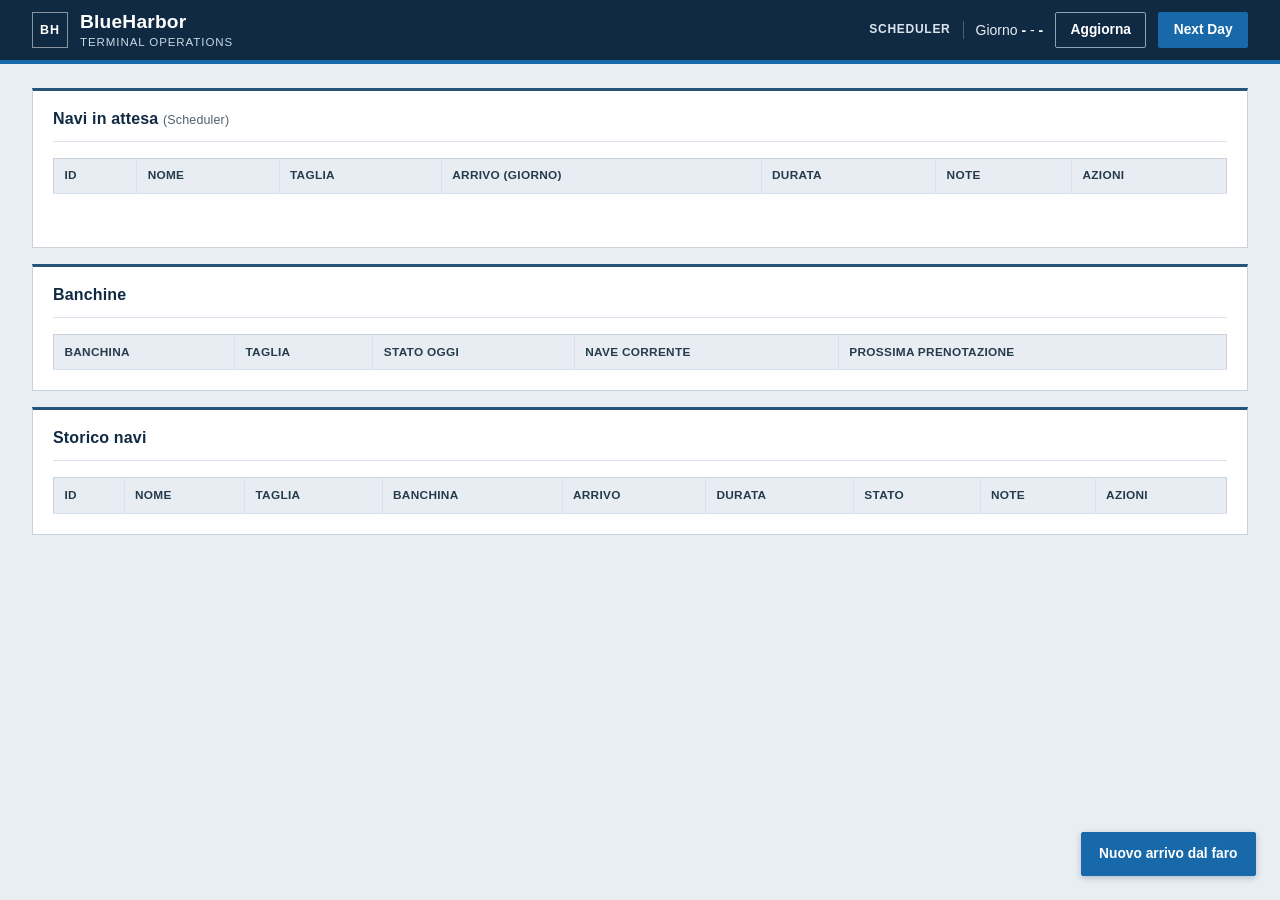
==== app/BlueHarbor.Api/wwwroot/scheduler.html @ 30d00989 "suca" ====
<!DOCTYPE html>
<html lang="it">
<head>
  <meta charset="utf-8" />
  <meta name="viewport" content="width=device-width, initial-scale=1" />
  <title>BlueHarbor - Scheduler</title>
  <link rel="stylesheet" href="style.css?v=issue-03" />
</head>
<body class="operational-page">
  <header class="app-header">
    <div class="brand">
      <span class="brand-mark" aria-hidden="true">BH</span>
      <div>
        <h1>BlueHarbor</h1>
        <span>Terminal operations</span>
      </div>
    </div>
    <div class="header-actions">
      <span class="role-label">Scheduler</span>
      <span class="day">Giorno <strong id="current-day">-</strong> - <strong id="current-date">-</strong></span>
      <button id="btn-refresh" class="secondary" type="button">Aggiorna</button>
      <button id="btn-next-day" type="button">Next Day</button>
    </div>
  </header>

  <main>
    <section class="panel">
      <h2>Navi in attesa <small>(Scheduler)</small></h2>
      <table id="pending-ships">
        <thead>
          <tr>
            <th>Id</th><th>Nome</th><th>Taglia</th>
            <th>Arrivo (giorno)</th><th>Durata</th><th>Note</th><th>Azioni</th>
          </tr>
        </thead>
        <tbody></tbody>
      </table>
      <p id="empty-pending" class="muted" hidden>Nessuna nave pending.</p>
      <p id="msg" class="msg"></p>
    </section>

    <section class="panel">
      <h2>Banchine</h2>
      <table id="berths">
        <thead>
          <tr>
            <th>Banchina</th><th>Taglia</th><th>Stato oggi</th><th>Nave corrente</th><th>Prossima prenotazione</th>
          </tr>
        </thead>
        <tbody></tbody>
      </table>
    </section>

    <section class="panel">
      <h2>Storico navi</h2>
      <table id="ships-history">
        <thead>
          <tr>
            <th>Id</th><th>Nome</th><th>Taglia</th>
            <th>Banchina</th><th>Arrivo</th><th>Durata</th><th>Stato</th><th>Note</th><th>Azioni</th>
          </tr>
        </thead>
        <tbody></tbody>
      </table>
      <p id="empty-history" class="muted" hidden>Nessuna nave registrata.</p>
    </section>
  </main>

  <a class="page-primary-action" href="operator.html" aria-label="Apri l'area Operatore per registrare un nuovo arrivo dal faro">
    Nuovo arrivo dal faro
  </a>

  <script src="api.js"></script>
  <script src="scheduler.js"></script>
</body>
</html>
---- app/BlueHarbor.Api/wwwroot/style.css ----
:root {
  color-scheme: light;
  --navy-950: #102a43;
  --navy-900: #173f5f;
  --navy-800: #245477;
  --blue-700: #1769aa;
  --blue-800: #115487;
  --slate-900: #1f2933;
  --slate-700: #52606d;
  --slate-500: #7b8794;
  --slate-300: #cbd2d9;
  --slate-200: #d9e2ec;
  --slate-100: #e9eef3;
  --slate-050: #f5f7f9;
  --white: #fff;
  --danger-700: #a61b1b;
}

* { box-sizing: border-box; }

body {
  min-width: 320px;
  margin: 0;
  color: var(--slate-900);
  background: var(--slate-100);
  font-family: "Segoe UI", Arial, sans-serif;
  font-size: 14px;
  line-height: 1.45;
}

header,
.app-header {
  min-height: 64px;
  padding: .65rem 2rem;
  display: flex;
  align-items: center;
  justify-content: space-between;
  gap: 1.5rem;
  color: var(--white);
  background: var(--navy-950);
  border-bottom: 4px solid var(--blue-700);
}

header h1 { margin: 0; font-size: 1.2rem; letter-spacing: .01em; }

.brand { display: flex; align-items: center; gap: .75rem; flex: 0 0 auto; }

.brand-mark {
  width: 36px;
  height: 36px;
  display: inline-grid;
  place-items: center;
  border: 1px solid rgba(255, 255, 255, .5);
  font-size: .78rem;
  font-weight: 700;
  letter-spacing: .08em;
}

.brand div { display: grid; line-height: 1.15; }
.brand span:not(.brand-mark) { margin-top: .2rem; color: #c8d7e4; font-size: .72rem; text-transform: uppercase; letter-spacing: .08em; }

.header-actions { display: flex; align-items: center; gap: .75rem; flex-wrap: wrap; justify-content: flex-end; }

.role-label {
  padding-right: .75rem;
  color: #d9e5ef;
  border-right: 1px solid rgba(255, 255, 255, .25);
  font-size: .75rem;
  font-weight: 700;
  letter-spacing: .06em;
  text-transform: uppercase;
}

.day { color: #e7eef5; white-space: nowrap; }
.day strong { color: var(--white); font-variant-numeric: tabular-nums; }

main {
  width: 100%;
  max-width: 1440px;
  margin: 0 auto;
  padding: 1.5rem 2rem 2.5rem;
  display: grid;
  gap: 1rem;
}

.operational-page main { padding-bottom: 6.5rem; }

.panel {
  min-width: 0;
  padding: 1rem 1.25rem 1.25rem;
  background: var(--white);
  border: 1px solid var(--slate-300);
  border-top: 3px solid var(--navy-800);
}

.panel h2 {
  margin: 0 0 1rem;
  padding-bottom: .65rem;
  color: var(--navy-950);
  border-bottom: 1px solid var(--slate-200);
  font-size: 1rem;
  font-weight: 700;
  letter-spacing: .01em;
}

.panel h2 small { color: var(--slate-700); font-size: .78rem; font-weight: 400; }
.role-grid { display: grid; grid-template-columns: repeat(2, minmax(0, 1fr)); gap: 1rem; }

.role-link {
  display: grid;
  gap: .35rem;
  padding: 1rem;
  color: inherit;
  background: var(--white);
  border: 1px solid var(--slate-300);
  text-decoration: none;
}

.role-link:hover { border-color: var(--blue-700); background: var(--slate-050); }
.role-link span, .muted { color: var(--slate-700); }

button,
.page-primary-action {
  min-height: 36px;
  padding: .5rem .9rem;
  color: var(--white);
  background: var(--blue-700);
  border: 1px solid var(--blue-700);
  border-radius: 2px;
  cursor: pointer;
  font: 600 .86rem/1.2 "Segoe UI", Arial, sans-serif;
}

button:hover,
.page-primary-action:hover { background: var(--blue-800); border-color: var(--blue-800); }

button:focus-visible,
.page-primary-action:focus-visible,
input:focus-visible,
textarea:focus-visible { outline: 3px solid #70b5e8; outline-offset: 2px; }

button.secondary { color: var(--white); background: transparent; border-color: #8aa4b8; }
button.secondary:hover { background: var(--navy-800); border-color: #b9cbd9; }
button.danger { background: var(--white); color: var(--danger-700); border-color: #cf7777; }
button.danger:hover { background: #fff1f1; border-color: var(--danger-700); }

.page-primary-action {
  position: fixed;
  right: 1.5rem;
  bottom: 1.5rem;
  z-index: 10;
  min-height: 44px;
  padding: .75rem 1.1rem;
  display: inline-flex;
  align-items: center;
  justify-content: center;
  text-decoration: none;
  box-shadow: 0 2px 6px rgba(16, 42, 67, .25);
}

.table-actions { display: flex; gap: .4rem; flex-wrap: wrap; }
.table-actions button { min-height: 30px; padding: .35rem .6rem; }

.status {
  display: inline-block;
  min-width: 68px;
  padding: .12rem .4rem;
  border: 1px solid currentColor;
  border-radius: 2px;
  font-size: .72rem;
  font-weight: 700;
  text-align: center;
  text-transform: uppercase;
  letter-spacing: .03em;
}

.status-free { background: #effaf2; color: #276738; }
.status-occupied { background: #fff1f0; color: #982b24; }

form { margin-top: 1rem; display: grid; gap: .9rem; }

fieldset {
  margin: 0;
  padding: 1rem;
  border: 1px solid var(--slate-300);
}

legend { padding: 0 .4rem; color: var(--slate-700); font-size: .8rem; font-weight: 600; }
.readonly-grid { display: grid; grid-template-columns: repeat(3, minmax(0, 1fr)); gap: 1rem; }

.readonly-grid > div {
  padding-left: .75rem;
  color: var(--slate-700);
  border-left: 3px solid var(--slate-300);
}

.readonly-grid strong { color: var(--slate-900); font-size: 1rem; }
label { display: grid; gap: .3rem; max-width: 720px; color: var(--slate-700); font-size: .82rem; font-weight: 600; }

input,
textarea {
  width: 100%;
  padding: .55rem .65rem;
  color: var(--slate-900);
  background: var(--white);
  border: 1px solid #9aa5b1;
  border-radius: 2px;
  font: 400 .9rem/1.4 "Segoe UI", Arial, sans-serif;
}

textarea { resize: vertical; }

table {
  width: 100%;
  border: 1px solid var(--slate-300);
  border-collapse: collapse;
  font-size: .82rem;
}

th,
td {
  padding: .55rem .65rem;
  text-align: left;
  vertical-align: middle;
  border-right: 1px solid var(--slate-200);
  border-bottom: 1px solid var(--slate-200);
}

th {
  color: #263b4c;
  background: #e7edf2;
  font-size: .74rem;
  font-weight: 700;
  letter-spacing: .025em;
  text-transform: uppercase;
  white-space: nowrap;
}

tbody tr:nth-child(even) { background: #f8fafb; }
tbody tr:hover { background: #eef5fa; }
th:last-child, td:last-child { border-right: 0; }
tbody tr:last-child td { border-bottom: 0; }

.msg { min-height: 1.2em; margin: .5rem 0; color: var(--danger-700); font-weight: 600; }
.login-panel { max-width: 420px; width: 100%; justify-self: center; }
.form-actions { display: flex; align-items: center; gap: 1rem; flex-wrap: wrap; }
.form-actions a { color: var(--navy-900); }

@media (max-width: 800px) {
  header,
  .app-header { padding: .75rem 1rem; align-items: flex-start; flex-direction: column; gap: .75rem; }
  .header-actions { width: 100%; justify-content: flex-start; }
  .role-label { margin-right: auto; }
  main { padding: 1rem 1rem 2rem; }
  .operational-page main { padding-bottom: 6rem; }
  .role-grid { grid-template-columns: 1fr; }
  .readonly-grid { grid-template-columns: 1fr; }
  table { display: block; overflow-x: auto; white-space: nowrap; }
  .page-primary-action { right: 1rem; bottom: 1rem; }
}

@media (max-width: 520px) {
  .header-actions { align-items: stretch; display: grid; grid-template-columns: 1fr 1fr; }
  .role-label, .day { grid-column: 1 / -1; }
  .role-label { padding: 0 0 .5rem; border-right: 0; border-bottom: 1px solid rgba(255, 255, 255, .25); }
  .page-primary-action { left: 1rem; right: 1rem; }
}
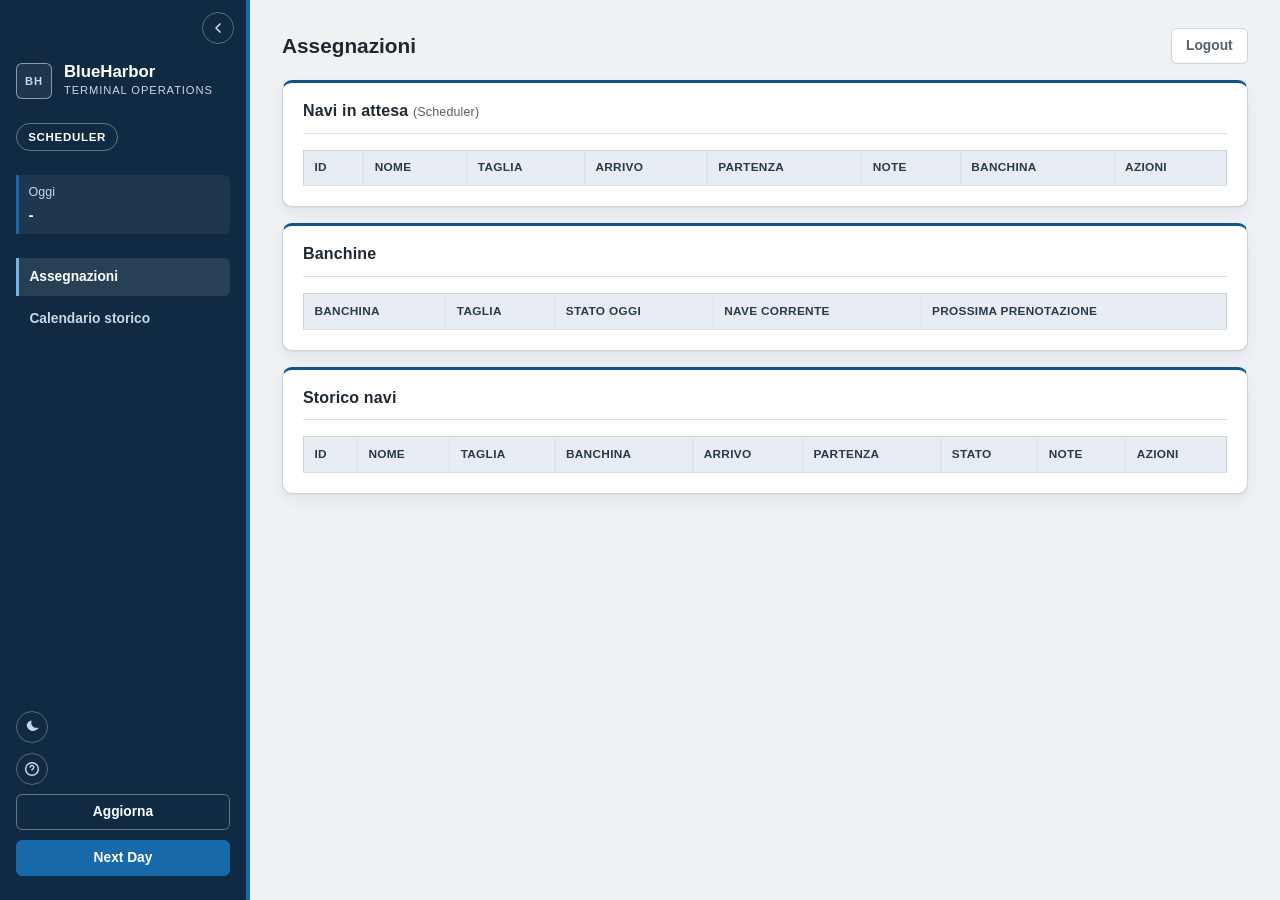
==== commit cd6d15c7: "Sessione 08: tasto di assistenza su tutte le pagine - Nuovo script support.js incluso in tutte le pa" ====
--- a/app/BlueHarbor.Api/wwwroot/scheduler.html
+++ b/app/BlueHarbor.Api/wwwroot/scheduler.html
@@ -4,73 +4,115 @@
   <meta charset="utf-8" />
   <meta name="viewport" content="width=device-width, initial-scale=1" />
   <title>BlueHarbor - Scheduler</title>
-  <link rel="stylesheet" href="style.css?v=issue-03" />
+  <script src="theme.js"></script>
+  <link rel="stylesheet" href="style.css?v=issue-09" />
 </head>
 <body class="operational-page">
-  <header class="app-header">
-    <div class="brand">
-      <span class="brand-mark" aria-hidden="true">BH</span>
-      <div>
-        <h1>BlueHarbor</h1>
-        <span>Terminal operations</span>
+  <div class="app-shell">
+    <aside class="sidebar">
+      <div class="sidebar-close-row">
+        <button id="btn-sidebar-close" class="icon-button theme-toggle" type="button" title="Nascondi menu" aria-label="Nascondi menu"><svg viewBox="0 0 24 24" width="16" height="16" fill="none" stroke="currentColor" stroke-width="2.5" stroke-linecap="round" stroke-linejoin="round" aria-hidden="true"><polyline points="15 6 9 12 15 18"></polyline></svg></button>
+      </div>
+
+      <div class="sidebar-brand">
+        <span class="brand-mark" aria-hidden="true">BH</span>
+        <div>
+          <h1>BlueHarbor</h1>
+          <span>Terminal operations</span>
+        </div>
+      </div>
+
+      <span class="sidebar-role">Scheduler</span>
+
+      <div class="sidebar-date">
+        Oggi
+        <strong id="current-date">-</strong>
+      </div>
+
+      <nav class="sidebar-nav">
+        <a href="scheduler.html" class="active">Assegnazioni</a>
+        <a href="calendar.html?from=scheduler">Calendario storico</a>
+      </nav>
+
+      <div class="sidebar-footer">
+        <button id="btn-theme" class="icon-button theme-toggle" type="button" title="Cambia tema chiaro/scuro" aria-label="Cambia tema chiaro/scuro">&#127769;</button>
+        <button id="btn-refresh" class="secondary" type="button">Aggiorna</button>
+        <button id="btn-next-day" type="button">Next Day</button>
+      </div>
+    </aside>
+
+    <div class="content">
+      <div class="content-header">
+        <div class="header-title">
+          <button id="btn-sidebar-toggle" class="icon-button secondary" type="button" title="Mostra menu" aria-label="Mostra menu" hidden><svg viewBox="0 0 24 24" width="16" height="16" fill="none" stroke="currentColor" stroke-width="2.5" stroke-linecap="round" aria-hidden="true"><line x1="4" y1="7" x2="20" y2="7"></line><line x1="4" y1="12" x2="20" y2="12"></line><line x1="4" y1="17" x2="20" y2="17"></line></svg></button>
+          <h1>Assegnazioni</h1>
+        </div>
+        <div class="header-actions">
+          <button id="btn-logout" class="logout-btn" type="button">Logout</button>
+        </div>
+      </div>
+
+      <section class="panel">
+        <h2>Navi in attesa <small>(Scheduler)</small></h2>
+        <table id="pending-ships">
+          <thead>
+            <tr>
+              <th>Id</th><th>Nome</th><th>Taglia</th>
+              <th>Arrivo</th><th>Partenza</th><th>Note</th><th>Banchina</th><th>Azioni</th>
+            </tr>
+          </thead>
+          <tbody></tbody>
+        </table>
+        <p id="empty-pending" class="muted" hidden>Nessuna nave pending.</p>
+      </section>
+
+      <section class="panel">
+        <h2>Banchine</h2>
+        <table id="berths">
+          <thead>
+            <tr>
+              <th>Banchina</th><th>Taglia</th><th>Stato oggi</th><th>Nave corrente</th><th>Prossima prenotazione</th>
+            </tr>
+          </thead>
+          <tbody></tbody>
+        </table>
+      </section>
+
+      <section class="panel">
+        <h2>Storico navi</h2>
+        <table id="ships-history">
+          <thead>
+            <tr>
+              <th>Id</th><th>Nome</th><th>Taglia</th>
+              <th>Banchina</th><th>Arrivo</th><th>Partenza</th><th>Stato</th><th>Note</th><th>Azioni</th>
+            </tr>
+          </thead>
+          <tbody></tbody>
+        </table>
+        <p id="empty-history" class="muted" hidden>Nessuna nave registrata.</p>
+      </section>
+    </div>
+  </div>
+
+  <div id="logout-dialog" class="dialog-overlay" hidden>
+    <div class="dialog-panel" role="alertdialog" aria-labelledby="logout-dialog-title">
+      <h3 id="logout-dialog-title">Conferma uscita</h3>
+      <p>Vuoi davvero uscire da BlueHarbor?</p>
+      <div class="dialog-actions">
+        <button id="btn-logout-cancel" class="secondary" type="button">Annulla</button>
+        <form method="post" action="/logout">
+          <button class="danger" type="submit">Esci</button>
+        </form>
       </div>
     </div>
-    <div class="header-actions">
-      <span class="role-label">Scheduler</span>
-      <span class="day">Giorno <strong id="current-day">-</strong> - <strong id="current-date">-</strong></span>
-      <button id="btn-refresh" class="secondary" type="button">Aggiorna</button>
-      <button id="btn-next-day" type="button">Next Day</button>
-    </div>
-  </header>
+  </div>
 
-  <main>
-    <section class="panel">
-      <h2>Navi in attesa <small>(Scheduler)</small></h2>
-      <table id="pending-ships">
-        <thead>
-          <tr>
-            <th>Id</th><th>Nome</th><th>Taglia</th>
-            <th>Arrivo (giorno)</th><th>Durata</th><th>Note</th><th>Azioni</th>
-          </tr>
-        </thead>
-        <tbody></tbody>
-      </table>
-      <p id="empty-pending" class="muted" hidden>Nessuna nave pending.</p>
-      <p id="msg" class="msg"></p>
-    </section>
-
-    <section class="panel">
-      <h2>Banchine</h2>
-      <table id="berths">
-        <thead>
-          <tr>
-            <th>Banchina</th><th>Taglia</th><th>Stato oggi</th><th>Nave corrente</th><th>Prossima prenotazione</th>
-          </tr>
-        </thead>
-        <tbody></tbody>
-      </table>
-    </section>
-
-    <section class="panel">
-      <h2>Storico navi</h2>
-      <table id="ships-history">
-        <thead>
-          <tr>
-            <th>Id</th><th>Nome</th><th>Taglia</th>
-            <th>Banchina</th><th>Arrivo</th><th>Durata</th><th>Stato</th><th>Note</th><th>Azioni</th>
-          </tr>
-        </thead>
-        <tbody></tbody>
-      </table>
-      <p id="empty-history" class="muted" hidden>Nessuna nave registrata.</p>
-    </section>
-  </main>
-
-  <a class="page-primary-action" href="operator.html" aria-label="Apri l'area Operatore per registrare un nuovo arrivo dal faro">
-    Nuovo arrivo dal faro
-  </a>
-
+  <script src="dates.js"></script>
   <script src="api.js"></script>
+  <script src="toast.js"></script>
+  <script src="sidebar.js"></script>
+  <script src="logout.js"></script>
+  <script src="support.js"></script>
   <script src="scheduler.js"></script>
 </body>
 </html>
--- a/app/BlueHarbor.Api/wwwroot/style.css
+++ b/app/BlueHarbor.Api/wwwroot/style.css
@@ -1,78 +1,119 @@
 :root {
   color-scheme: light;
-  --navy-950: #102a43;
-  --navy-900: #173f5f;
-  --navy-800: #245477;
-  --blue-700: #1769aa;
-  --blue-800: #115487;
-  --slate-900: #1f2933;
-  --slate-700: #52606d;
-  --slate-500: #7b8794;
-  --slate-300: #cbd2d9;
-  --slate-200: #d9e2ec;
-  --slate-100: #e9eef3;
-  --slate-050: #f5f7f9;
-  --white: #fff;
-  --danger-700: #a61b1b;
+
+  --radius-sm: 6px;
+  --radius-md: 10px;
+  --radius-lg: 14px;
+
+  --bg: #eef2f5;
+  --surface: #ffffff;
+  --surface-strong: #102a43;
+  --accent: #1769aa;
+  --accent-strong: #115487;
+  --accent-focus: #70b5e8;
+
+  --text: #1f2933;
+  --text-muted: #52606d;
+  --text-on-strong: #ffffff;
+  --text-on-strong-muted: #c8d7e4;
+
+  --border: #cbd2d9;
+  --border-soft: #d9e2ec;
+
+  --danger: #a61b1b;
+  --danger-bg: #fff1f1;
+  --danger-border: #cf7777;
+
+  --success-bg: #effaf2;
+  --success-text: #276738;
+  --occupied-bg: #fff1f0;
+  --occupied-text: #982b24;
+
+  --table-header-bg: #e7edf2;
+  --table-header-text: #263b4c;
+  --table-row-alt: #f8fafb;
+  --table-row-hover: #eef5fa;
+
+  --calendar-arrival: #2f9e58;
+  --calendar-departure: #c0392b;
+
+  --shadow: 0 2px 6px rgba(16, 42, 67, .25);
+  --shadow-soft: 0 1px 2px rgba(16, 42, 67, .06), 0 6px 16px rgba(16, 42, 67, .06);
+}
+
+:root[data-theme="dark"] {
+  color-scheme: dark;
+
+  --bg: #0b1620;
+  --surface: #13202c;
+  --surface-strong: #0a1522;
+  --accent: #3f8ecb;
+  --accent-strong: #5aa3db;
+  --accent-focus: #5aa3db;
+
+  --text: #dce6ee;
+  --text-muted: #93a8ba;
+  --text-on-strong: #eef3f7;
+  --text-on-strong-muted: #93a8ba;
+
+  --border: #2a3b4a;
+  --border-soft: #22303c;
+
+  --danger: #e17272;
+  --danger-bg: #3a1e1e;
+  --danger-border: #8a4444;
+
+  --success-bg: #16321f;
+  --success-text: #7fd79a;
+  --occupied-bg: #3a1e1e;
+  --occupied-text: #e2938c;
+
+  --table-header-bg: #1a2733;
+  --table-header-text: #c8d7e4;
+  --table-row-alt: #16232e;
+  --table-row-hover: #1c2b38;
+
+  --calendar-arrival: #4bb876;
+  --calendar-departure: #e0685c;
+
+  --shadow: 0 2px 6px rgba(0, 0, 0, .45);
+  --shadow-soft: 0 1px 2px rgba(0, 0, 0, .2), 0 6px 16px rgba(0, 0, 0, .25);
 }
 
 * { box-sizing: border-box; }
+
+/* Applicata solo durante il cambio tema (vedi theme.js): dissolve i colori invece di un
+   passaggio istantaneo, che a schermo si vedeva come uno sfarfallio tra chiaro e scuro. */
+.theme-transition,
+.theme-transition * {
+  transition: background-color .2s ease, color .2s ease, border-color .2s ease, box-shadow .2s ease !important;
+}
 
 body {
   min-width: 320px;
   margin: 0;
-  color: var(--slate-900);
-  background: var(--slate-100);
+  color: var(--text);
+  background: var(--bg);
   font-family: "Segoe UI", Arial, sans-serif;
   font-size: 14px;
   line-height: 1.45;
 }
 
-header,
-.app-header {
+header {
   min-height: 64px;
   padding: .65rem 2rem;
   display: flex;
   align-items: center;
   justify-content: space-between;
   gap: 1.5rem;
-  color: var(--white);
-  background: var(--navy-950);
-  border-bottom: 4px solid var(--blue-700);
+  color: var(--text-on-strong);
+  background: var(--surface-strong);
+  border-bottom: 4px solid var(--accent);
 }
 
 header h1 { margin: 0; font-size: 1.2rem; letter-spacing: .01em; }
-
-.brand { display: flex; align-items: center; gap: .75rem; flex: 0 0 auto; }
-
-.brand-mark {
-  width: 36px;
-  height: 36px;
-  display: inline-grid;
-  place-items: center;
-  border: 1px solid rgba(255, 255, 255, .5);
-  font-size: .78rem;
-  font-weight: 700;
-  letter-spacing: .08em;
-}
-
-.brand div { display: grid; line-height: 1.15; }
-.brand span:not(.brand-mark) { margin-top: .2rem; color: #c8d7e4; font-size: .72rem; text-transform: uppercase; letter-spacing: .08em; }
-
-.header-actions { display: flex; align-items: center; gap: .75rem; flex-wrap: wrap; justify-content: flex-end; }
-
-.role-label {
-  padding-right: .75rem;
-  color: #d9e5ef;
-  border-right: 1px solid rgba(255, 255, 255, .25);
-  font-size: .75rem;
-  font-weight: 700;
-  letter-spacing: .06em;
-  text-transform: uppercase;
-}
-
-.day { color: #e7eef5; white-space: nowrap; }
-.day strong { color: var(--white); font-variant-numeric: tabular-nums; }
+.day { color: var(--text-on-strong-muted); white-space: nowrap; }
+.day strong { color: var(--text-on-strong); font-variant-numeric: tabular-nums; }
 
 main {
   width: 100%;
@@ -83,27 +124,197 @@
   gap: 1rem;
 }
 
-.operational-page main { padding-bottom: 6.5rem; }
+/* --- Shell a sidebar per le pagine autenticate --- */
+.app-shell { position: relative; display: flex; min-height: 100vh; }
+
+.sidebar {
+  width: 250px;
+  flex: 0 0 250px;
+  padding: 1.25rem 1rem 1.5rem;
+  display: flex;
+  flex-direction: column;
+  gap: 1.5rem;
+  color: var(--text-on-strong);
+  background: var(--surface-strong);
+  border-right: 4px solid var(--accent);
+  position: sticky;
+  top: 0;
+  height: 100vh;
+  overflow-y: auto;
+  transition: transform .18s ease;
+}
+
+/* Sidebar a scomparsa: si nasconde del tutto; un solo bottone nell'header la apre/chiude. */
+.app-shell[data-sidebar="collapsed"] .sidebar {
+  transform: translateX(-100%);
+  width: 0;
+  flex: 0 0 0;
+  padding: 1.25rem 0;
+  border-right: 0;
+  overflow: hidden;
+  pointer-events: none;
+}
+
+.sidebar-close-row { display: flex; justify-content: flex-end; margin: -.5rem -.25rem -.5rem 0; }
+
+.sidebar-brand { display: flex; align-items: center; gap: .75rem; }
+
+.brand-mark {
+  width: 36px;
+  height: 36px;
+  flex: 0 0 36px;
+  display: inline-grid;
+  place-items: center;
+  background: rgba(255, 255, 255, .06);
+  border: 1px solid rgba(255, 255, 255, .5);
+  border-radius: var(--radius-sm);
+  font-size: .78rem;
+  font-weight: 700;
+  letter-spacing: .08em;
+}
+
+.sidebar-brand div { display: grid; line-height: 1.15; }
+.sidebar-brand h1 { margin: 0; font-size: 1.05rem; }
+.sidebar-brand span { margin-top: .2rem; color: var(--text-on-strong-muted); font-size: .7rem; text-transform: uppercase; letter-spacing: .08em; }
+
+.sidebar-role {
+  padding: .3rem .7rem;
+  width: fit-content;
+  color: var(--text-on-strong);
+  border: 1px solid rgba(255, 255, 255, .35);
+  border-radius: 999px;
+  font-size: .72rem;
+  font-weight: 700;
+  letter-spacing: .06em;
+  text-transform: uppercase;
+}
+
+.sidebar-date {
+  padding: .5rem .6rem;
+  color: var(--text-on-strong-muted);
+  background: rgba(255, 255, 255, .06);
+  border-left: 3px solid var(--accent);
+  border-radius: 0 var(--radius-sm) var(--radius-sm) 0;
+  font-size: .78rem;
+}
+
+.sidebar-date strong { display: block; margin-top: .15rem; color: var(--text-on-strong); font-size: .95rem; font-variant-numeric: tabular-nums; }
+
+.sidebar-nav { display: flex; flex-direction: column; gap: .3rem; }
+
+.sidebar-nav a {
+  padding: .55rem .65rem;
+  color: var(--text-on-strong-muted);
+  text-decoration: none;
+  border-left: 3px solid transparent;
+  border-radius: 0 var(--radius-sm) var(--radius-sm) 0;
+  font-size: .86rem;
+  font-weight: 600;
+  transition: background-color .15s ease, color .15s ease;
+}
+
+.sidebar-nav a:hover { color: var(--text-on-strong); background: rgba(255, 255, 255, .06); }
+.sidebar-nav a.active { color: var(--text-on-strong); background: rgba(255, 255, 255, .1); border-left-color: var(--accent-focus); }
+
+.sidebar-footer { margin-top: auto; display: flex; flex-direction: column; gap: .6rem; }
+
+/* I bottoni .secondary sono pensati per stare su sfondi chiari: nella sidebar (sempre scura)
+   servono i colori "on-strong", altrimenti il testo scuro sparisce in tema chiaro. */
+.sidebar-footer button.secondary {
+  color: var(--text-on-strong);
+  background: transparent;
+  border-color: rgba(255, 255, 255, .35);
+}
+
+.sidebar-footer button.secondary:hover { background: rgba(255, 255, 255, .08); }
+
+.theme-toggle {
+  color: var(--text-on-strong);
+  background: transparent;
+  border-color: rgba(255, 255, 255, .35);
+}
+
+.theme-toggle:hover { background: rgba(255, 255, 255, .08); }
+
+.logout-form button {
+  width: 100%;
+  color: var(--text-on-strong);
+  background: transparent;
+  border-color: rgba(255, 255, 255, .35);
+}
+
+.logout-form button:hover { background: rgba(198, 60, 46, .25); border-color: #c63c2e; }
+
+.content {
+  flex: 1;
+  min-width: 0;
+  padding: 1.75rem 2rem 6.5rem;
+  display: grid;
+  gap: 1rem;
+  align-content: start;
+}
+
+.content-header { display: flex; align-items: center; justify-content: space-between; gap: 1rem; flex-wrap: wrap; }
+.content-header h1 { margin: 0; font-size: 1.3rem; color: var(--text); }
+.content-header .actions { display: flex; gap: .6rem; flex-wrap: wrap; }
+.header-title { display: flex; align-items: center; gap: .75rem; }
+.header-actions { display: flex; align-items: center; gap: .5rem; }
+
+/* Bottoni-icona: usati per azioni accessorie (tema, logout) tenute poco in vista. */
+.icon-button {
+  width: 32px;
+  height: 32px;
+  min-height: 0;
+  padding: 0;
+  display: inline-flex;
+  align-items: center;
+  justify-content: center;
+  border-radius: 50%;
+  font-size: 1rem;
+  line-height: 1;
+}
+
+/* L'attributo hidden deve sempre vincere sulla regola display:inline-flex sopra. */
+.icon-button[hidden] { display: none; }
+
+.theme-toggle {
+  align-self: flex-start;
+  color: var(--text-on-strong-muted);
+  background: transparent;
+  border-color: rgba(255, 255, 255, .3);
+}
+
+.theme-toggle:hover { color: var(--text-on-strong); background: rgba(255, 255, 255, .08); }
+
+.logout-btn {
+  color: var(--text-muted);
+  background: var(--surface);
+  border-color: var(--border);
+}
+
+.logout-btn:hover { color: var(--danger); border-color: var(--danger-border); background: var(--danger-bg); }
 
 .panel {
   min-width: 0;
   padding: 1rem 1.25rem 1.25rem;
-  background: var(--white);
-  border: 1px solid var(--slate-300);
-  border-top: 3px solid var(--navy-800);
+  background: var(--surface);
+  border: 1px solid var(--border);
+  border-top: 3px solid var(--accent-strong);
+  border-radius: var(--radius-md);
+  box-shadow: var(--shadow-soft);
 }
 
 .panel h2 {
   margin: 0 0 1rem;
   padding-bottom: .65rem;
-  color: var(--navy-950);
-  border-bottom: 1px solid var(--slate-200);
+  color: var(--text);
+  border-bottom: 1px solid var(--border-soft);
   font-size: 1rem;
   font-weight: 700;
   letter-spacing: .01em;
 }
 
-.panel h2 small { color: var(--slate-700); font-size: .78rem; font-weight: 400; }
+.panel h2 small { color: var(--text-muted); font-size: .78rem; font-weight: 400; }
 .role-grid { display: grid; grid-template-columns: repeat(2, minmax(0, 1fr)); gap: 1rem; }
 
 .role-link {
@@ -111,62 +322,64 @@
   gap: .35rem;
   padding: 1rem;
   color: inherit;
-  background: var(--white);
-  border: 1px solid var(--slate-300);
+  background: var(--surface);
+  border: 1px solid var(--border);
+  border-radius: var(--radius-md);
   text-decoration: none;
-}
-
-.role-link:hover { border-color: var(--blue-700); background: var(--slate-050); }
-.role-link span, .muted { color: var(--slate-700); }
-
-button,
-.page-primary-action {
+  transition: border-color .15s ease, background-color .15s ease;
+}
+
+.role-link:hover { border-color: var(--accent); background: var(--bg); }
+.role-link span, .muted { color: var(--text-muted); }
+
+button {
   min-height: 36px;
   padding: .5rem .9rem;
-  color: var(--white);
-  background: var(--blue-700);
-  border: 1px solid var(--blue-700);
-  border-radius: 2px;
+  color: var(--text-on-strong);
+  background: var(--accent);
+  border: 1px solid var(--accent);
+  border-radius: var(--radius-sm);
   cursor: pointer;
   font: 600 .86rem/1.2 "Segoe UI", Arial, sans-serif;
-}
-
-button:hover,
-.page-primary-action:hover { background: var(--blue-800); border-color: var(--blue-800); }
+  transition: background-color .15s ease, border-color .15s ease, transform .1s ease;
+}
+
+button:hover { background: var(--accent-strong); border-color: var(--accent-strong); }
+button:active { transform: translateY(1px); }
 
 button:focus-visible,
-.page-primary-action:focus-visible,
 input:focus-visible,
-textarea:focus-visible { outline: 3px solid #70b5e8; outline-offset: 2px; }
-
-button.secondary { color: var(--white); background: transparent; border-color: #8aa4b8; }
-button.secondary:hover { background: var(--navy-800); border-color: #b9cbd9; }
-button.danger { background: var(--white); color: var(--danger-700); border-color: #cf7777; }
-button.danger:hover { background: #fff1f1; border-color: var(--danger-700); }
-
-.page-primary-action {
-  position: fixed;
-  right: 1.5rem;
-  bottom: 1.5rem;
-  z-index: 10;
-  min-height: 44px;
-  padding: .75rem 1.1rem;
-  display: inline-flex;
+textarea:focus-visible,
+select:focus-visible { outline: 3px solid var(--accent-focus); outline-offset: 2px; }
+
+button.secondary { color: var(--text); background: transparent; border-color: var(--border); }
+button.secondary:hover { background: var(--bg); }
+button.danger { background: var(--surface); color: var(--danger); border-color: var(--danger-border); }
+button.danger:hover { background: var(--danger-bg); border-color: var(--danger); }
+
+.panel-header-row {
+  display: flex;
   align-items: center;
-  justify-content: center;
-  text-decoration: none;
-  box-shadow: 0 2px 6px rgba(16, 42, 67, .25);
-}
+  justify-content: space-between;
+  flex-wrap: wrap;
+  gap: 1rem;
+  margin-bottom: 1rem;
+  padding-bottom: .65rem;
+  border-bottom: 1px solid var(--border-soft);
+}
+
+.panel-header-row h2 { margin: 0; padding-bottom: 0; border-bottom: 0; }
 
 .table-actions { display: flex; gap: .4rem; flex-wrap: wrap; }
 .table-actions button { min-height: 30px; padding: .35rem .6rem; }
+.table-actions select { min-height: 30px; padding: .3rem .4rem; }
 
 .status {
   display: inline-block;
   min-width: 68px;
-  padding: .12rem .4rem;
+  padding: .15rem .5rem;
   border: 1px solid currentColor;
-  border-radius: 2px;
+  border-radius: 999px;
   font-size: .72rem;
   font-weight: 700;
   text-align: center;
@@ -174,45 +387,53 @@
   letter-spacing: .03em;
 }
 
-.status-free { background: #effaf2; color: #276738; }
-.status-occupied { background: #fff1f0; color: #982b24; }
+.status-free { background: var(--success-bg); color: var(--success-text); }
+.status-occupied { background: var(--occupied-bg); color: var(--occupied-text); }
 
 form { margin-top: 1rem; display: grid; gap: .9rem; }
+
+/* L'attributo hidden deve sempre vincere sulla regola display:grid sopra. */
+form[hidden] { display: none; }
 
 fieldset {
   margin: 0;
   padding: 1rem;
-  border: 1px solid var(--slate-300);
-}
-
-legend { padding: 0 .4rem; color: var(--slate-700); font-size: .8rem; font-weight: 600; }
+  border: 1px solid var(--border);
+}
+
+legend { padding: 0 .4rem; color: var(--text-muted); font-size: .8rem; font-weight: 600; }
 .readonly-grid { display: grid; grid-template-columns: repeat(3, minmax(0, 1fr)); gap: 1rem; }
 
 .readonly-grid > div {
   padding-left: .75rem;
-  color: var(--slate-700);
-  border-left: 3px solid var(--slate-300);
-}
-
-.readonly-grid strong { color: var(--slate-900); font-size: 1rem; }
-label { display: grid; gap: .3rem; max-width: 720px; color: var(--slate-700); font-size: .82rem; font-weight: 600; }
+  color: var(--text-muted);
+  border-left: 3px solid var(--border);
+}
+
+.readonly-grid strong { color: var(--text); font-size: 1rem; }
+label { display: grid; gap: .3rem; max-width: 720px; color: var(--text-muted); font-size: .82rem; font-weight: 600; }
 
 input,
-textarea {
+textarea,
+select {
   width: 100%;
   padding: .55rem .65rem;
-  color: var(--slate-900);
-  background: var(--white);
-  border: 1px solid #9aa5b1;
-  border-radius: 2px;
+  color: var(--text);
+  background: var(--surface);
+  border: 1px solid var(--border);
+  border-radius: var(--radius-sm);
   font: 400 .9rem/1.4 "Segoe UI", Arial, sans-serif;
-}
-
-textarea { resize: vertical; }
+  transition: border-color .15s ease;
+}
+
+textarea { resize: none; }
+
+.inline-edit { display: flex; flex-direction: column; gap: .35rem; min-width: 160px; }
+.inline-edit input { padding: .35rem .5rem; font-size: .82rem; }
 
 table {
   width: 100%;
-  border: 1px solid var(--slate-300);
+  border: 1px solid var(--border);
   border-collapse: collapse;
   font-size: .82rem;
 }
@@ -222,13 +443,13 @@
   padding: .55rem .65rem;
   text-align: left;
   vertical-align: middle;
-  border-right: 1px solid var(--slate-200);
-  border-bottom: 1px solid var(--slate-200);
+  border-right: 1px solid var(--border-soft);
+  border-bottom: 1px solid var(--border-soft);
 }
 
 th {
-  color: #263b4c;
-  background: #e7edf2;
+  color: var(--table-header-text);
+  background: var(--table-header-bg);
   font-size: .74rem;
   font-weight: 700;
   letter-spacing: .025em;
@@ -236,32 +457,254 @@
   white-space: nowrap;
 }
 
-tbody tr:nth-child(even) { background: #f8fafb; }
-tbody tr:hover { background: #eef5fa; }
+tbody tr { transition: background-color .12s ease; }
+tbody tr:nth-child(even) { background: var(--table-row-alt); }
+tbody tr:hover { background: var(--table-row-hover); }
 th:last-child, td:last-child { border-right: 0; }
 tbody tr:last-child td { border-bottom: 0; }
 
-.msg { min-height: 1.2em; margin: .5rem 0; color: var(--danger-700); font-weight: 600; }
+.msg { min-height: 1.2em; margin: .5rem 0; color: var(--danger); font-weight: 600; }
+
+body:has(.login-panel) main {
+  min-height: calc(100vh - 64px);
+  align-content: center;
+}
+
 .login-panel { max-width: 420px; width: 100%; justify-self: center; }
+
+/* Stessa posizione/dimensione del toggle tema della sidebar, ma senza sidebar sotto: fisso in basso a sinistra,
+   con sfondo proprio cosi il contrasto regge in entrambi i temi. */
+.theme-toggle-floating {
+  position: fixed;
+  left: 1rem;
+  bottom: 1rem;
+  z-index: 20;
+  color: var(--text-on-strong);
+  background: var(--surface-strong);
+  border-color: var(--accent);
+}
+
+.theme-toggle-floating:hover { background: var(--accent-strong); }
+
+/* Tasto di assistenza: stesso angolo del toggle tema ma sopra, cosi non si sovrappongono
+   ne sulla pagina di login ne altrove; presente su tutte le pagine tramite support.js. */
+.support-button-floating {
+  position: fixed;
+  left: 1rem;
+  bottom: 4.5rem;
+  z-index: 20;
+  color: var(--text-on-strong);
+  background: var(--surface-strong);
+  border-color: var(--accent);
+}
+
+.support-button-floating:hover { background: var(--accent-strong); }
+.support-dialog-panel { max-width: 440px; border-top-color: var(--accent-strong); }
 .form-actions { display: flex; align-items: center; gap: 1rem; flex-wrap: wrap; }
-.form-actions a { color: var(--navy-900); }
+.form-actions a { color: var(--text); }
+
+/* --- Calendario storico --- */
+.calendar-header { display: flex; align-items: center; justify-content: space-between; gap: 1rem; margin-bottom: 1rem; }
+.calendar-header h3 { margin: 0; color: var(--text); font-size: 1rem; }
+.calendar-nav { display: flex; gap: .5rem; align-items: center; }
+
+.calendar-weekdays,
+.calendar-grid {
+  display: grid;
+  grid-template-columns: repeat(7, minmax(0, 1fr));
+  gap: 2px;
+}
+
+.calendar-weekdays {
+  margin-bottom: 2px;
+}
+
+.calendar-weekday {
+  padding: .3rem 0;
+  color: var(--text-muted);
+  text-align: center;
+  font-size: .68rem;
+  font-weight: 700;
+  text-transform: uppercase;
+  letter-spacing: .04em;
+}
+
+.calendar-grid { background: var(--border); border: 1px solid var(--border); }
+
+.calendar-cell {
+  min-height: 94px;
+  padding: .4rem;
+  display: flex;
+  flex-direction: column;
+  gap: .3rem;
+  background: var(--surface);
+  border-radius: var(--radius-sm);
+  cursor: pointer;
+  transition: background-color .12s ease;
+}
+
+.calendar-cell.empty { background: var(--bg); cursor: default; }
+.calendar-cell:hover:not(.empty) { background: var(--table-row-hover); }
+.calendar-cell.selected { outline: 2px solid var(--accent); outline-offset: -2px; }
+.calendar-cell.today .cell-day { color: var(--accent); }
+
+.cell-day { font-size: .8rem; font-weight: 700; color: var(--text); }
+
+/* Conteggio arrivi/partenze del giorno, al posto dei pallini: si legge senza dover selezionare il giorno. */
+.calendar-badges { display: flex; gap: .3rem; flex-wrap: wrap; }
+
+.calendar-badge {
+  display: inline-flex;
+  align-items: center;
+  padding: .05rem .35rem;
+  border-radius: 999px;
+  font-size: .66rem;
+  font-weight: 700;
+  font-variant-numeric: tabular-nums;
+}
+
+.calendar-badge.arrival { background: var(--success-bg); color: var(--success-text); }
+.calendar-badge.departure { background: var(--occupied-bg); color: var(--occupied-text); }
+
+/* Occupazione banchine del giorno, ancorata in basso nella cella. */
+.calendar-occupancy {
+  margin-top: auto;
+  color: var(--text-muted);
+  font-size: .66rem;
+  font-variant-numeric: tabular-nums;
+}
+
+.calendar-occupancy.full { color: var(--occupied-text); font-weight: 700; }
+
+.calendar-dot { width: 7px; height: 7px; border-radius: 50%; }
+.calendar-dot.arrival { background: var(--calendar-arrival); }
+.calendar-dot.departure { background: var(--calendar-departure); }
+
+.calendar-legend { display: flex; gap: 1.25rem; margin-top: .85rem; font-size: .76rem; color: var(--text-muted); }
+.calendar-legend span { display: inline-flex; align-items: center; gap: .4rem; }
+
+.calendar-detail-list { display: grid; gap: .4rem; margin: 0; padding: 0; list-style: none; }
+.calendar-detail-list li { padding: .5rem .65rem; border: 1px solid var(--border-soft); font-size: .82rem; }
+.calendar-detail-empty { color: var(--text-muted); font-size: .82rem; }
+
+/* Stato di ogni banchina per il giorno selezionato: una vista immediata di tutto il terminal. */
+.berth-status-grid {
+  display: grid;
+  grid-template-columns: repeat(auto-fill, minmax(150px, 1fr));
+  gap: .6rem;
+}
+
+.berth-status-card {
+  padding: .55rem .65rem;
+  display: grid;
+  gap: .35rem;
+  background: var(--surface);
+  border: 1px solid var(--border-soft);
+  border-radius: var(--radius-sm);
+}
+
+.berth-status-card-header { display: flex; align-items: center; justify-content: space-between; gap: .5rem; }
+.berth-status-card-header strong { color: var(--text); font-size: .86rem; }
+.berth-status-card-ship { color: var(--text-muted); font-size: .78rem; overflow-wrap: anywhere; }
+
+/* --- Dialog di conferma (es. logout) --- */
+.dialog-overlay {
+  position: fixed;
+  inset: 0;
+  z-index: 50;
+  display: grid;
+  place-items: center;
+  padding: 1rem;
+  background: rgba(6, 14, 22, .55);
+}
+
+/* L'attributo hidden deve sempre vincere sulla regola display:grid sopra. */
+.dialog-overlay[hidden] { display: none; }
+
+.dialog-panel {
+  width: 100%;
+  max-width: 380px;
+  padding: 1.25rem;
+  display: grid;
+  gap: .5rem;
+  color: var(--text);
+  background: var(--surface);
+  border: 1px solid var(--border);
+  border-top: 3px solid var(--danger);
+  border-radius: var(--radius-md);
+  box-shadow: var(--shadow);
+}
+
+.dialog-panel h3 { margin: 0; font-size: 1.05rem; }
+.dialog-panel p { margin: 0; color: var(--text-muted); font-size: .88rem; }
+.dialog-actions { margin-top: .5rem; display: flex; justify-content: flex-end; gap: .6rem; }
+.dialog-actions form { margin: 0; }
+
+/* --- Notifiche toast: feedback visivo per le azioni dell'utente --- */
+.toast-stack {
+  position: fixed;
+  right: 1.25rem;
+  bottom: 1.25rem;
+  z-index: 60;
+  display: flex;
+  flex-direction: column;
+  gap: .5rem;
+  max-width: min(360px, calc(100vw - 2.5rem));
+}
+
+.toast {
+  padding: .7rem .9rem;
+  display: flex;
+  align-items: center;
+  gap: .5rem;
+  color: var(--text);
+  background: var(--surface);
+  border: 1px solid var(--border);
+  border-left: 4px solid var(--accent);
+  border-radius: var(--radius-sm);
+  box-shadow: var(--shadow);
+  font-size: .85rem;
+  font-weight: 600;
+  opacity: 0;
+  transform: translateY(6px);
+  transition: opacity .18s ease, transform .18s ease;
+}
+
+.toast.visible { opacity: 1; transform: translateY(0); }
+.toast-success { border-left-color: var(--success-text); }
+.toast-error { border-left-color: var(--danger); color: var(--danger); }
+
+button[disabled] { opacity: .65; cursor: progress; }
+
+@media (max-width: 900px) {
+  .app-shell { flex-direction: column; }
+
+  .sidebar {
+    width: 100%;
+    flex: none;
+    position: static;
+    height: auto;
+    flex-direction: row;
+    flex-wrap: wrap;
+    align-items: center;
+    border-right: 0;
+    border-bottom: 4px solid var(--accent);
+  }
+
+  .sidebar-brand { flex: 1 1 auto; }
+  .sidebar-date { order: 3; flex: 1 1 100%; }
+  .sidebar-nav { order: 4; flex: 1 1 100%; flex-direction: row; flex-wrap: wrap; }
+  .sidebar-footer { order: 2; flex-direction: row; margin-top: 0; }
+  .logout-form button { width: auto; }
+  .content { padding: 1.25rem 1rem 6rem; }
+}
 
 @media (max-width: 800px) {
-  header,
-  .app-header { padding: .75rem 1rem; align-items: flex-start; flex-direction: column; gap: .75rem; }
-  .header-actions { width: 100%; justify-content: flex-start; }
-  .role-label { margin-right: auto; }
+  header { padding: .75rem 1rem; align-items: flex-start; flex-direction: column; gap: .75rem; }
   main { padding: 1rem 1rem 2rem; }
-  .operational-page main { padding-bottom: 6rem; }
   .role-grid { grid-template-columns: 1fr; }
   .readonly-grid { grid-template-columns: 1fr; }
   table { display: block; overflow-x: auto; white-space: nowrap; }
-  .page-primary-action { right: 1rem; bottom: 1rem; }
-}
-
-@media (max-width: 520px) {
-  .header-actions { align-items: stretch; display: grid; grid-template-columns: 1fr 1fr; }
-  .role-label, .day { grid-column: 1 / -1; }
-  .role-label { padding: 0 0 .5rem; border-right: 0; border-bottom: 1px solid rgba(255, 255, 255, .25); }
-  .page-primary-action { left: 1rem; right: 1rem; }
-}
+  .calendar-cell { min-height: 84px; }
+}
+
